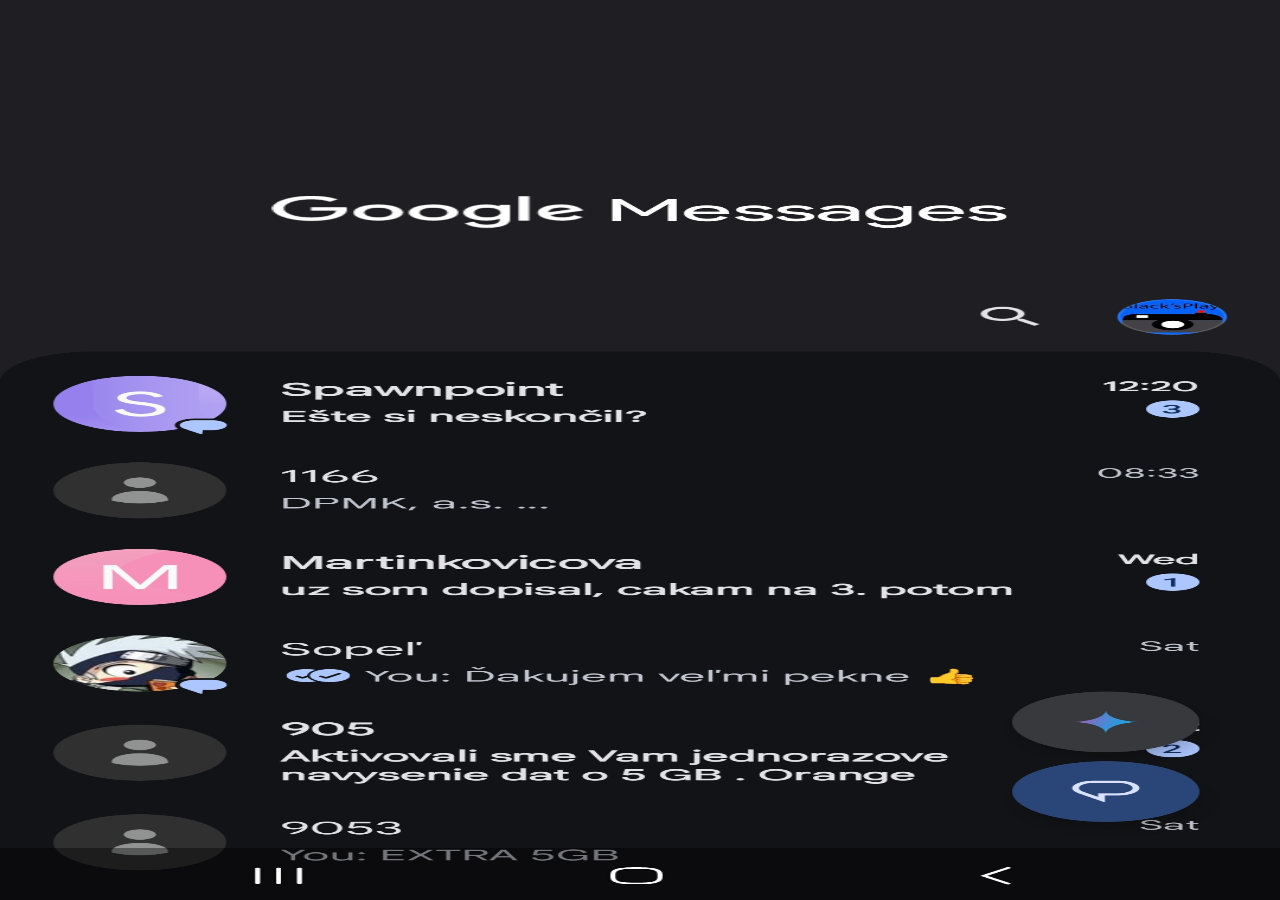
==== index.html @ 4df1371f "Add files via upload" ====
<!DOCTYPE html>
<html lang="en">
<head>
    <meta charset="UTF-8">
    <meta name="viewport" content="width=device-width, initial-scale=1.0">
    <title>Document</title>
    <link rel="stylesheet" href="style.css">
    <script src="script.js" defer></script>
</head>
<body>
    <button id="goFullscreen" onclick="document.documentElement.requestFullscreen()"></button>
    <div id="statsHider"></div>
    <div id="clickIndicator"></div>
    <div id="chatSelector"></div>
    <img src="intro.jpg" alt="intro" id="intro">
</body>
</html>
---- style.css ----
body{
    background-color: #1f1e23;
    margin: 0;
}

#goFullscreen{
    opacity: 0;
    position: absolute;
    width: 100%;
    height: 100px;
    z-index: 3;
}

#statsHider{
    position: absolute;
    width: 100%;
    height: 50px;
    top: 0;
    background-color: #1f1e23;
    z-index: 1;
}

#intro{
    position: absolute;
    width: 100%;
    height: 100%;
}

#chatSelector{
    position: absolute;
    width: 100%;
    height: 100px;
    bottom: 40%;
    z-index: 2;
}

#clickIndicator{
    background-color: white;
    opacity: 0;
    border-radius: 50px;
    position: absolute;
    left: 50%;
    transform: translateX(-50%);
    width: 10%;
    height: 100px;
    bottom: 40%;
    transition: 0.2s;
    z-index: 1;
}
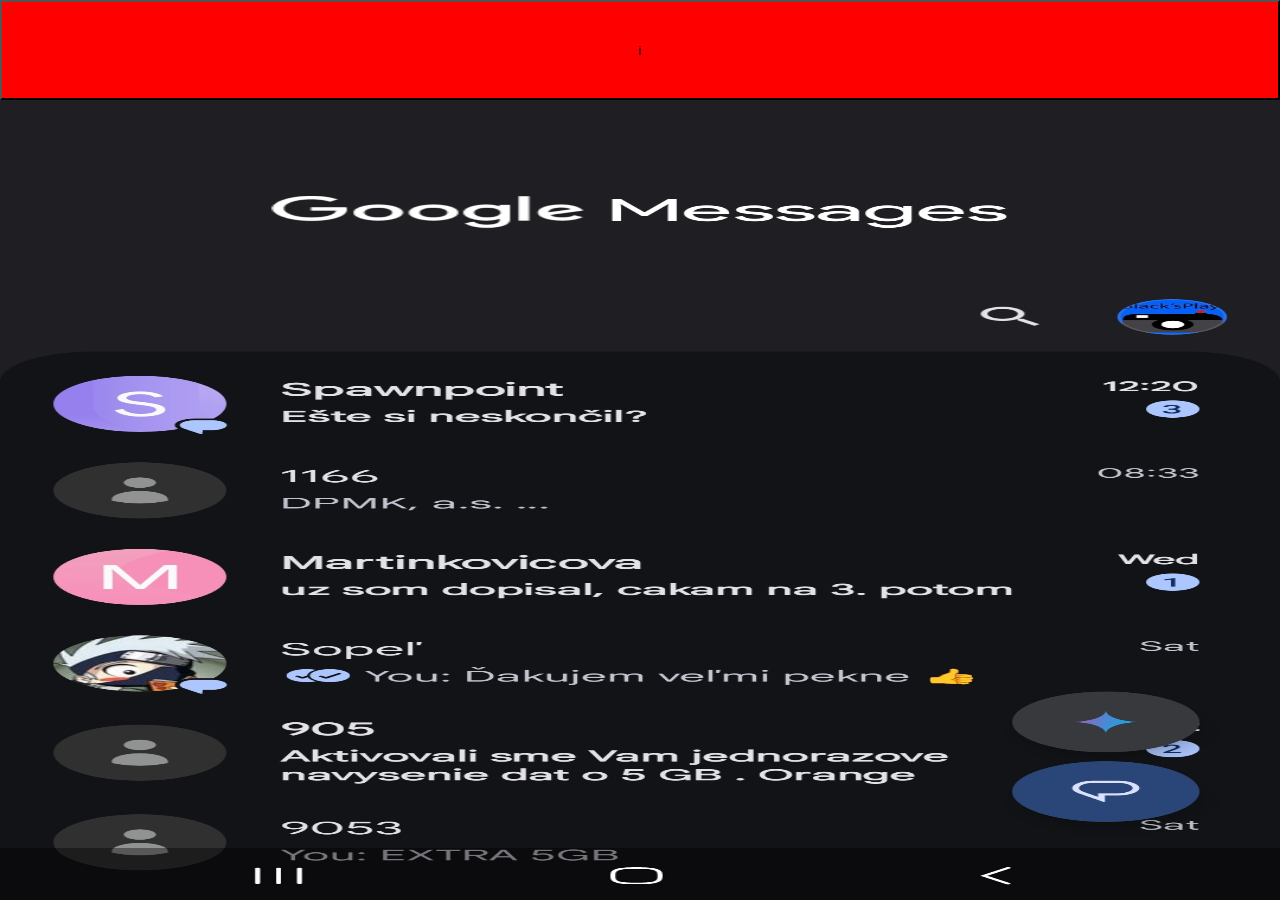
==== commit d72aedc5: "Add files via upload" ====
--- a/index.html
+++ b/index.html
@@ -8,7 +8,7 @@
     <script src="script.js" defer></script>
 </head>
 <body>
-    <button id="goFullscreen" onclick="document.documentElement.requestFullscreen()"></button>
+    <button id="goFullscreen" onclick="document.documentElement.requestFullscreen()">i</button>
     <div id="statsHider"></div>
     <div id="clickIndicator"></div>
     <div id="chatSelector"></div>
--- a/style.css
+++ b/style.css
@@ -4,7 +4,7 @@
 }
 
 #goFullscreen{
-    opacity: 0;
+    background-color: red;
     position: absolute;
     width: 100%;
     height: 100px;
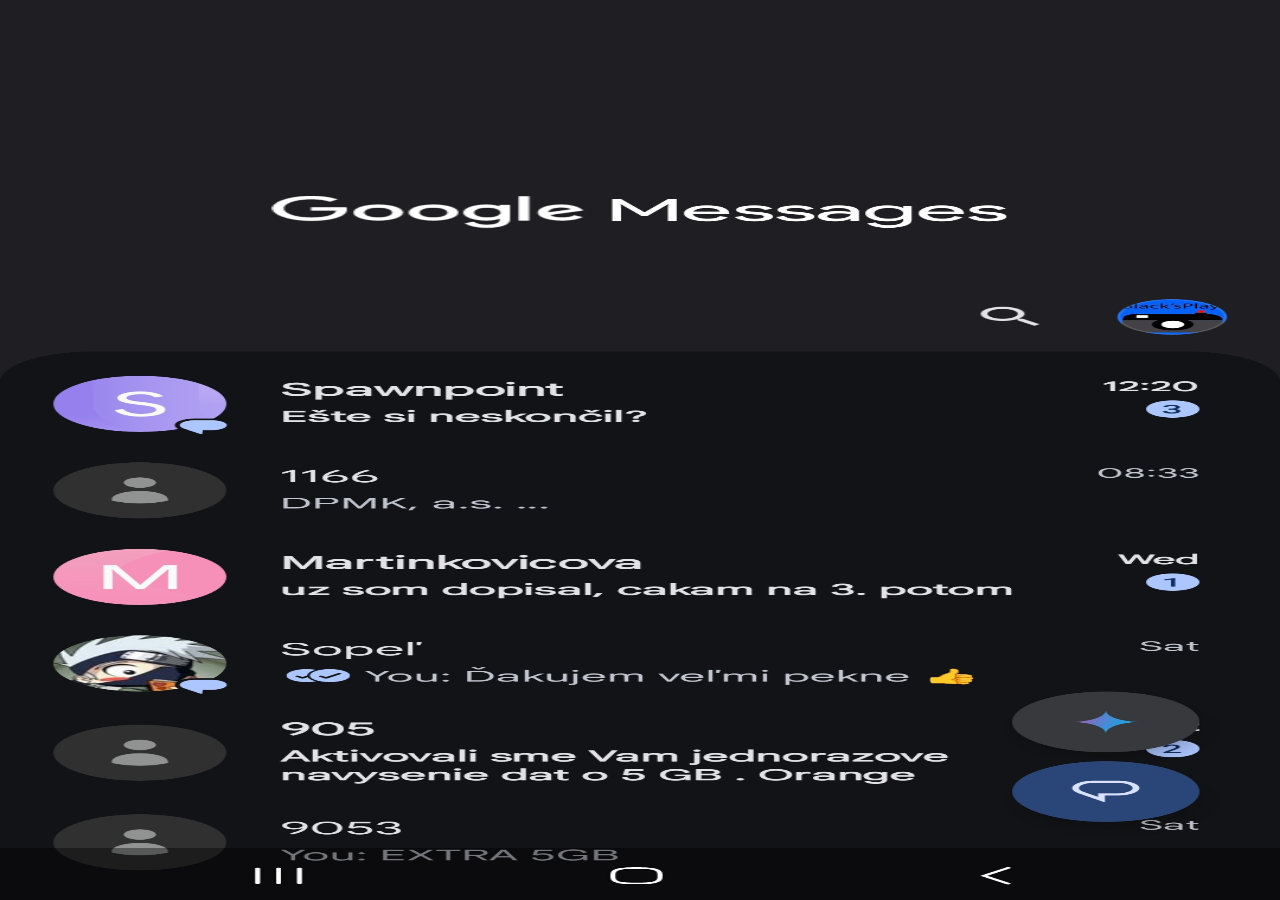
==== commit c18ac628: "Update index.html" ====
--- a/index.html
+++ b/index.html
@@ -4,6 +4,7 @@
     <meta charset="UTF-8">
     <meta name="viewport" content="width=device-width, initial-scale=1.0">
     <title>Document</title>
+    <meta name="viewport" content="width=device-width, initial-scale=1.0, viewport-fit=cover">
     <link rel="stylesheet" href="style.css">
     <script src="script.js" defer></script>
 </head>
@@ -14,4 +15,5 @@
     <div id="chatSelector"></div>
     <img src="intro.jpg" alt="intro" id="intro">
 </body>
-</html>+
+</html>
--- a/style.css
+++ b/style.css
@@ -4,6 +4,7 @@
 }
 
 #goFullscreen{
+    opacity: 0;
     background-color: red;
     position: absolute;
     width: 100%;
@@ -46,4 +47,5 @@
     bottom: 40%;
     transition: 0.2s;
     z-index: 1;
-}+
+}
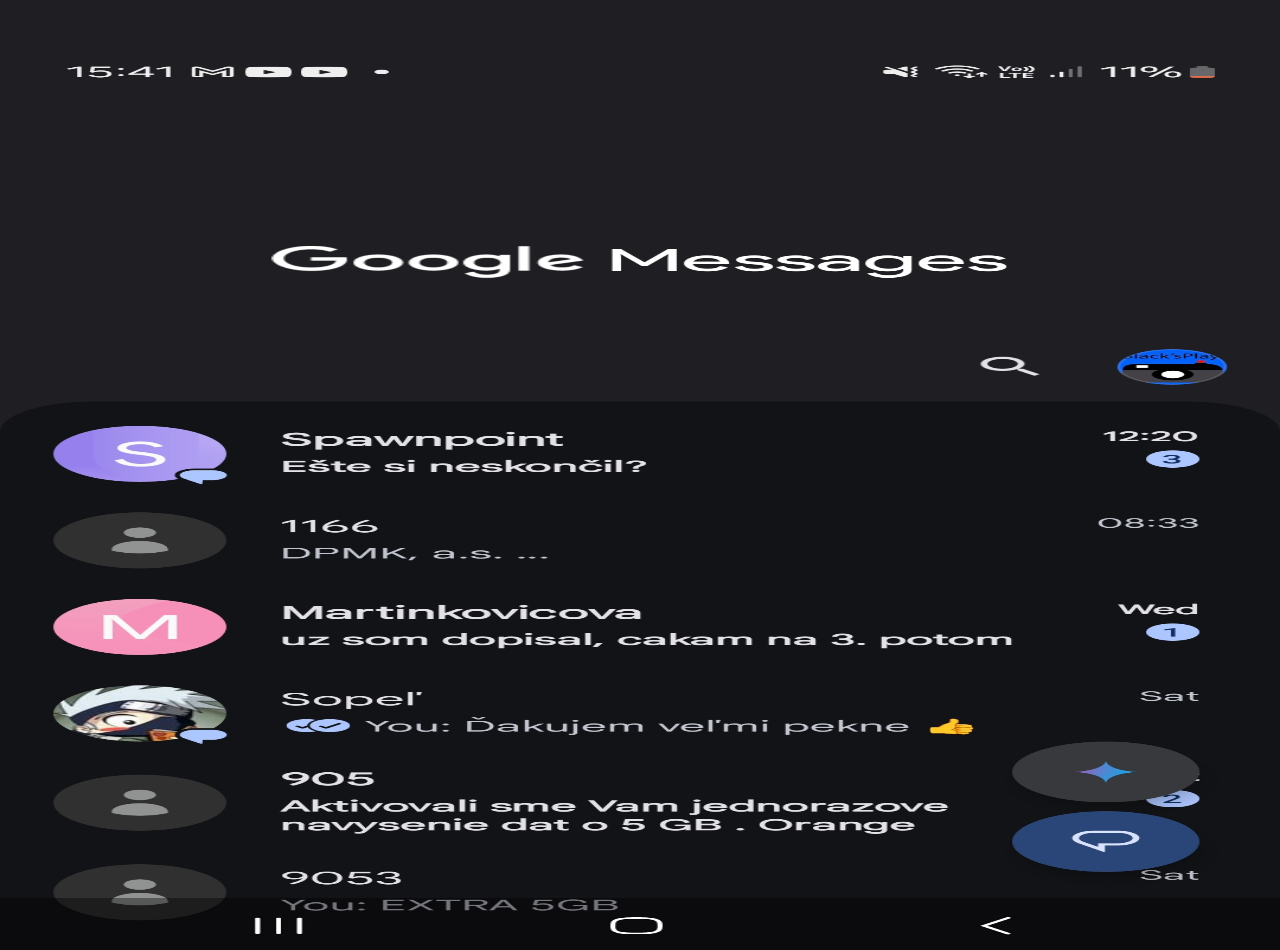
==== commit 6fb8d4d6: "Add files via upload" ====
--- a/index.html
+++ b/index.html
@@ -5,15 +5,23 @@
     <meta name="viewport" content="width=device-width, initial-scale=1.0">
     <title>Document</title>
     <meta name="viewport" content="width=device-width, initial-scale=1.0, viewport-fit=cover">
+    <link rel="preconnect" href="https://fonts.googleapis.com">
+    <link rel="preconnect" href="https://fonts.gstatic.com" crossorigin>
+    <link href="https://fonts.googleapis.com/css2?family=Roboto:ital,wght@0,100..900;1,100..900&display=swap" rel="stylesheet">
     <link rel="stylesheet" href="style.css">
     <script src="script.js" defer></script>
 </head>
 <body>
+    <p id="fakeTime0"></p>
+    <p id="fakeTime1"></p>
+    <p id="validTicket"></p>
+    <p id="previousValidTicket"></p>
+    <div id="goBack"></div>
+    <div id="goBack2"></div>
     <button id="goFullscreen" onclick="document.documentElement.requestFullscreen()">i</button>
     <div id="statsHider"></div>
     <div id="clickIndicator"></div>
     <div id="chatSelector"></div>
     <img src="intro.jpg" alt="intro" id="intro">
 </body>
-
-</html>
+</html>
--- a/style.css
+++ b/style.css
@@ -1,6 +1,68 @@
 body{
     background-color: #1f1e23;
     margin: 0;
+}
+
+#validTicket{
+    position: absolute;
+    color: #d6d6d6; /*#d6d6d6*/
+    font-size: 17px;
+    line-height: 1.47;
+    letter-spacing: -0px;
+    font-family: "Roboto";
+    z-index: 3;
+    bottom: 138px;
+    left: 22px;
+    font-weight: 350;
+    filter: blur(0.2px);
+    background-color: #1f2022;
+    padding-left: 2px;
+    opacity: 0;
+    text-underline-offset: 2px;
+}
+
+#previousValidTicket{
+    position: absolute;
+    color: #d6d6d6; /*#d6d6d6*/
+    font-size: 17px;
+    line-height: 1.47;
+    letter-spacing: -0px;
+    font-family: "Roboto";
+    z-index: 3;
+    bottom: 397px;
+    left: 22px;
+    font-weight: 350;
+    filter: blur(0.2px);
+    background-color: #1f2022;
+    padding-left: 2px;
+    opacity: 0;
+    text-underline-offset: 2px;
+}
+
+.time {
+    text-decoration: underline;
+    text-decoration-thickness: 1.4px;
+    text-underline-offset: 2px;
+}
+
+#goBack{
+    position: absolute;
+    width: 100px;
+    height: 100px;
+    top: 0;
+    left: 0;
+    z-index: 2;
+    display: none;
+}
+
+#goBack2{
+    position: absolute;
+    width: 100px;
+    height: 100px;
+    bottom: 0;
+    right: 0;
+    z-index: 2;
+    display: none;
 }
 
 #goFullscreen{
@@ -15,7 +77,7 @@
 #statsHider{
     position: absolute;
     width: 100%;
-    height: 50px;
+    height: 40px;
     top: 0;
     background-color: #1f1e23;
     z-index: 1;
@@ -32,7 +94,7 @@
     width: 100%;
     height: 100px;
     bottom: 40%;
-    z-index: 2;
+    z-index: 3;
 }
 
 #clickIndicator{
@@ -46,6 +108,27 @@
     height: 100px;
     bottom: 40%;
     transition: 0.2s;
-    z-index: 1;
+    z-index: 5;
+}
 
+#fakeTime0,#faketime1{
+    z-index: 4;
+    position: absolute;
+    color: #bbbfc2;
+    font-family: "Roboto";
+    font-size: 13px;
+    background-color: #131416;
+    padding: 3px;
+    opacity: 0;
 }
+
+#fakeTime0{
+    bottom: 330px;
+    left: 50%;
+    transform: translateX(-50%);
+}
+
+#fakeTime1{
+    bottom: 70px;
+    left: 20px;
+}
